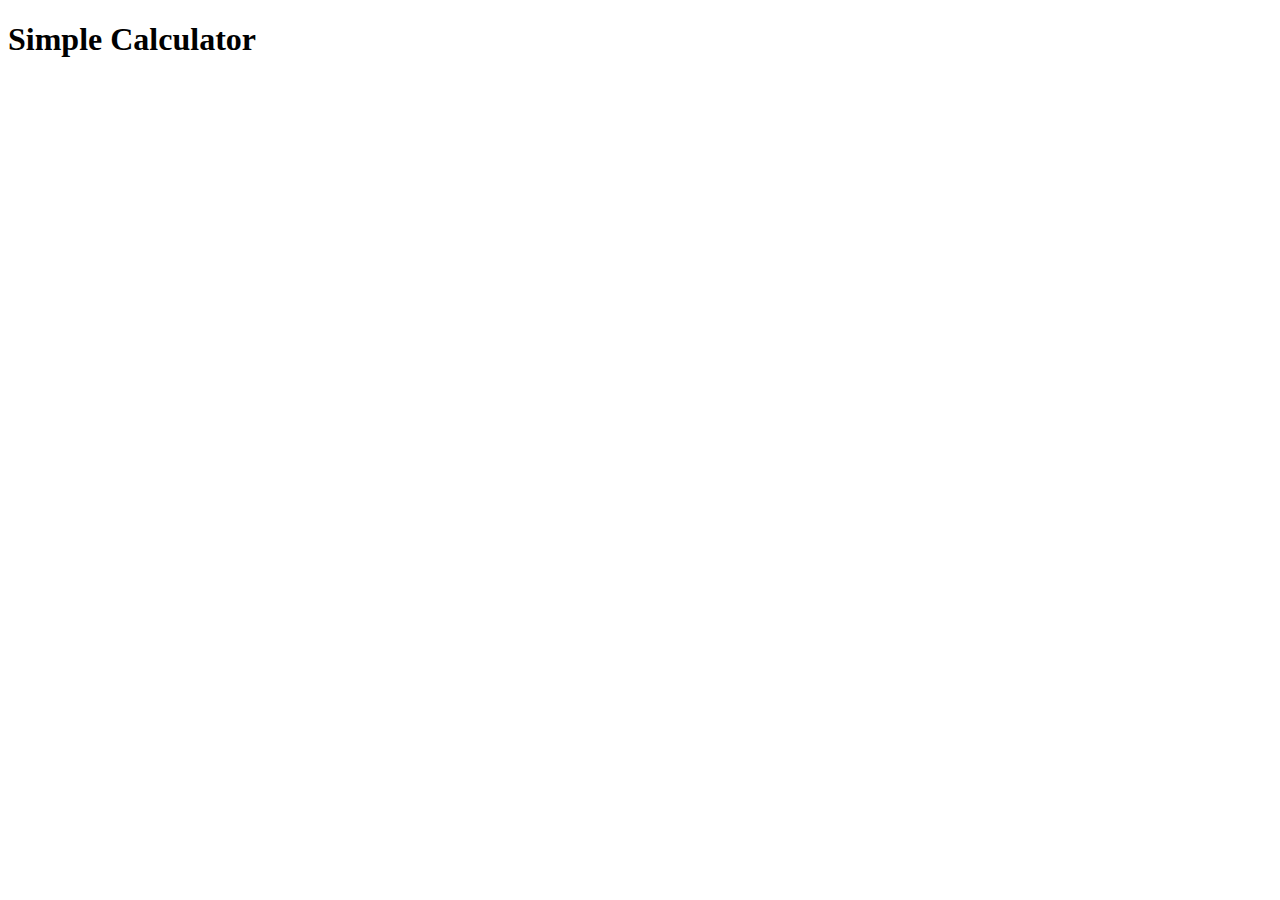
==== templates/form.html @ 794bb4ff "i see" ====
<!DOCTYPE html>
<html>
    <head>
        <title>Simple Calculator</title>
    </head>
    <body>
        <div class="wrapper">
            <form action="">
                <h1>Simple Calculator</h1>
        </div>
    </body>
</html>
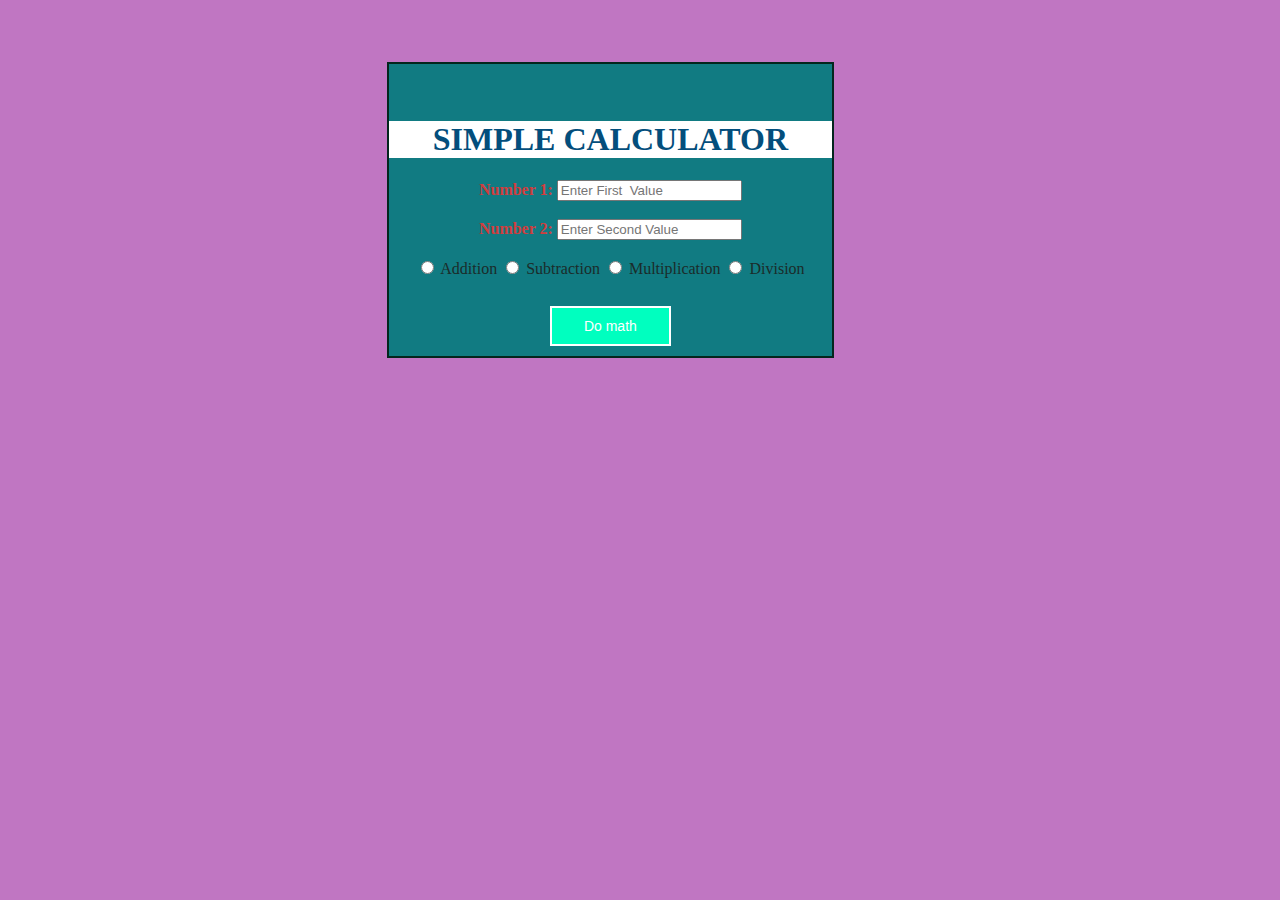
==== commit cd96023e: "aaaaaaaaaahhhhh" ====
--- a/templates/form.html
+++ b/templates/form.html
@@ -1,12 +1,54 @@
 <!DOCTYPE html>
-<html>
+<html lang="en">
     <head>
         <title>Simple Calculator</title>
+        <style>
+            .button {
+			  background-color: hsl(165, 100%, 50%);
+			  border: none;
+			  color: white;
+			  padding: 10px 32px;
+			  text-align: center;
+			  text-decoration: none;
+			  display: inline-block;
+			  font-size: 14px;
+			  margin: 10px 2px;
+			  cursor: pointer;
+            }
+        </style>
     </head>
-    <body>
-        <div class="wrapper">
-            <form action="">
-                <h1>Simple Calculator</h1>
+    <body align="center" style="background-color: rgb(192, 118, 194); color: white;">
+        <br><br><br>
+        <div style="width: 100%; height: 100%; display: flex; margin: 0;">
+            <div style="width:30%"></div>
+            <div style="width:35%; color: rgb(191, 85, 191); background-color:rgb(17, 123, 130); color: hsl(173, 24%, 14%); border: 2px solid hsl(165, 86%, 8%);">
+            <br><br>
+            <div align="center" style="background-color: white; color: hsl(203, 95%, 25%);"><h1>SIMPLE CALCULATOR</h1></div>
+            <form action="/result" method="post">
+                <div align="center">
+                    <label style="color: rgb(207, 62, 62);"><b>Number 1:</b></label>
+                    <input type="number" id="num1" name="num1" placeholder="Enter First  Value">
+                </div>
+                <br>
+                <div align="center">
+                    <label style="color: rgb(207, 62, 62);"><b>Number 2:</b></label>
+                    <input type="number" id="num2" name="num2" placeholder="Enter Second Value">
+                </div>
+                <br>
+
+                <div>
+                    <input type="radio" id="Addition" name="yor_job" value="Addition">
+                    <label for="Addition">Addition</label>
+                    <input type="radio" id="Subtraction" name="yor_job" value="Subtraction">
+                    <label for="Subtraction">Subtraction</label>
+                    <input type="radio" id="Multiplication" name="yor_job" value="Multiplication">
+                    <label for="Multiplication">Multiplication</label>
+                    <input type="radio" id="Division" name="yor_job" value="Division">
+                    <label for="Division">Division</label><br>
+                </div>
+                <br>
+                <div style="padding: 1px 1px 1px 1px 150px;"><input class="button" type="submit" value="Do math" style="border: 2px solid white;" </div
         </div>
+        <br>
     </body>
 </html>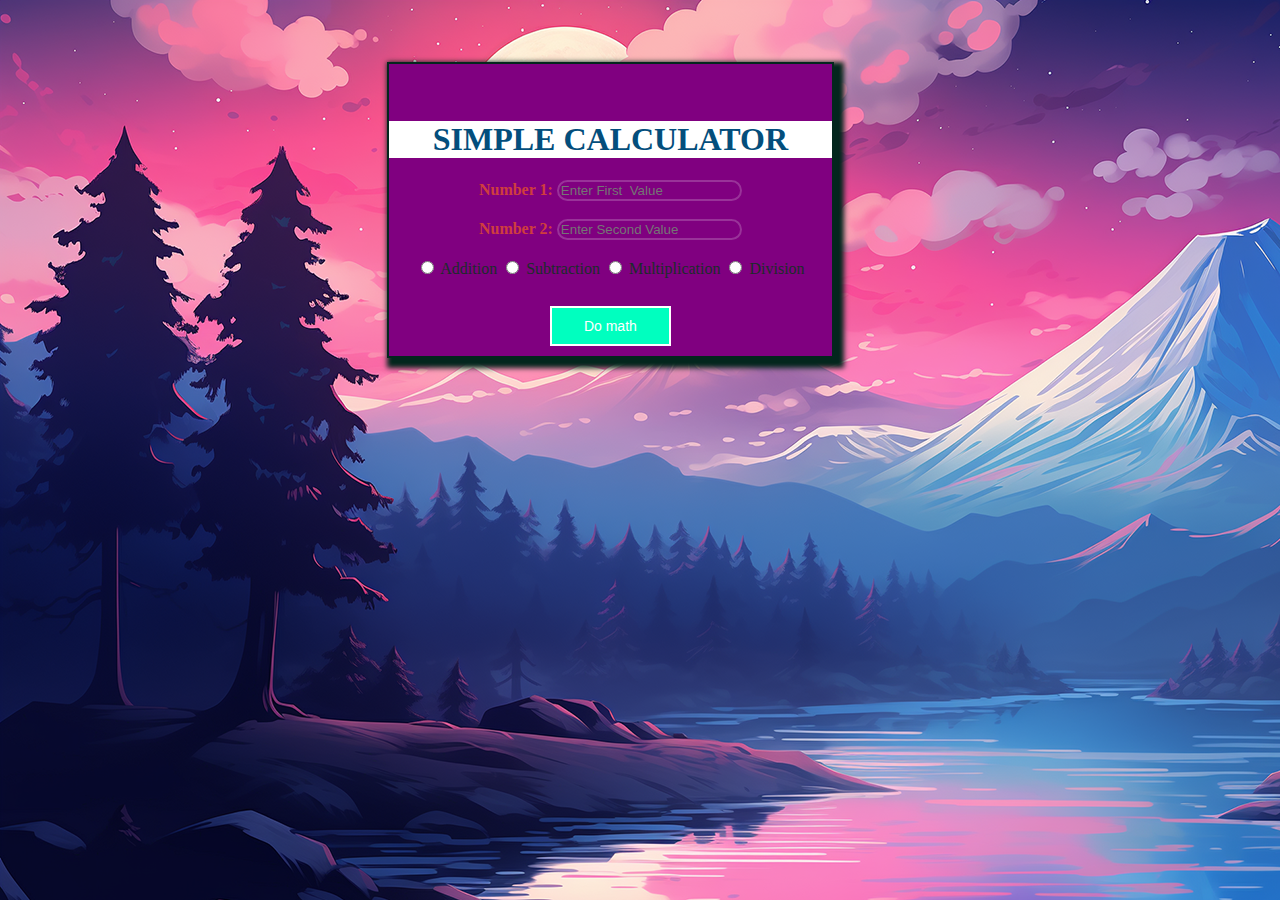
==== commit 0398e9de: "aaaaaaaahhhhhhhhh" ====
--- a/templates/form.html
+++ b/templates/form.html
@@ -17,22 +17,22 @@
             }
         </style>
     </head>
-    <body align="center" style="background-color: rgb(192, 118, 194); color: white;">
+    <body align="center" style="background-image: url(/image/anime-art.png);">
         <br><br><br>
         <div style="width: 100%; height: 100%; display: flex; margin: 0;">
             <div style="width:30%"></div>
-            <div style="width:35%; color: rgb(191, 85, 191); background-color:rgb(17, 123, 130); color: hsl(173, 24%, 14%); border: 2px solid hsl(165, 86%, 8%);">
+            <div style="width:35%; color: black; background-color: purple; color: hsl(173, 24%, 14%); border: 2px solid hsl(165, 86%, 8%); box-shadow: 5px 5px 5px 5px hsl(165, 86%, 8%);">
             <br><br>
             <div align="center" style="background-color: white; color: hsl(203, 95%, 25%);"><h1>SIMPLE CALCULATOR</h1></div>
             <form action="/result" method="post">
                 <div align="center">
                     <label style="color: rgb(207, 62, 62);"><b>Number 1:</b></label>
-                    <input type="number" id="num1" name="num1" placeholder="Enter First  Value">
+                    <input type="number" id="num1" name="num1" placeholder="Enter First  Value" style="background: transparent; border: 2px solid rgba(255, 255, 255, .2); border-radius: 30px ;">
                 </div>
                 <br>
                 <div align="center">
                     <label style="color: rgb(207, 62, 62);"><b>Number 2:</b></label>
-                    <input type="number" id="num2" name="num2" placeholder="Enter Second Value">
+                    <input type="number" id="num2" name="num2" placeholder="Enter Second Value" style="background: transparent; border: 2px solid rgba(255, 255, 255, .2); border-radius: 30px;">
                 </div>
                 <br>
 
@@ -47,7 +47,7 @@
                     <label for="Division">Division</label><br>
                 </div>
                 <br>
-                <div style="padding: 1px 1px 1px 1px 150px;"><input class="button" type="submit" value="Do math" style="border: 2px solid white;" </div
+                <div style="padding: 1px 1px 1px 1px 150px; border-radius: 30px;"><input class="button" type="submit" value="Do math" style="border: 2px solid white;" </div
         </div>
         <br>
     </body>
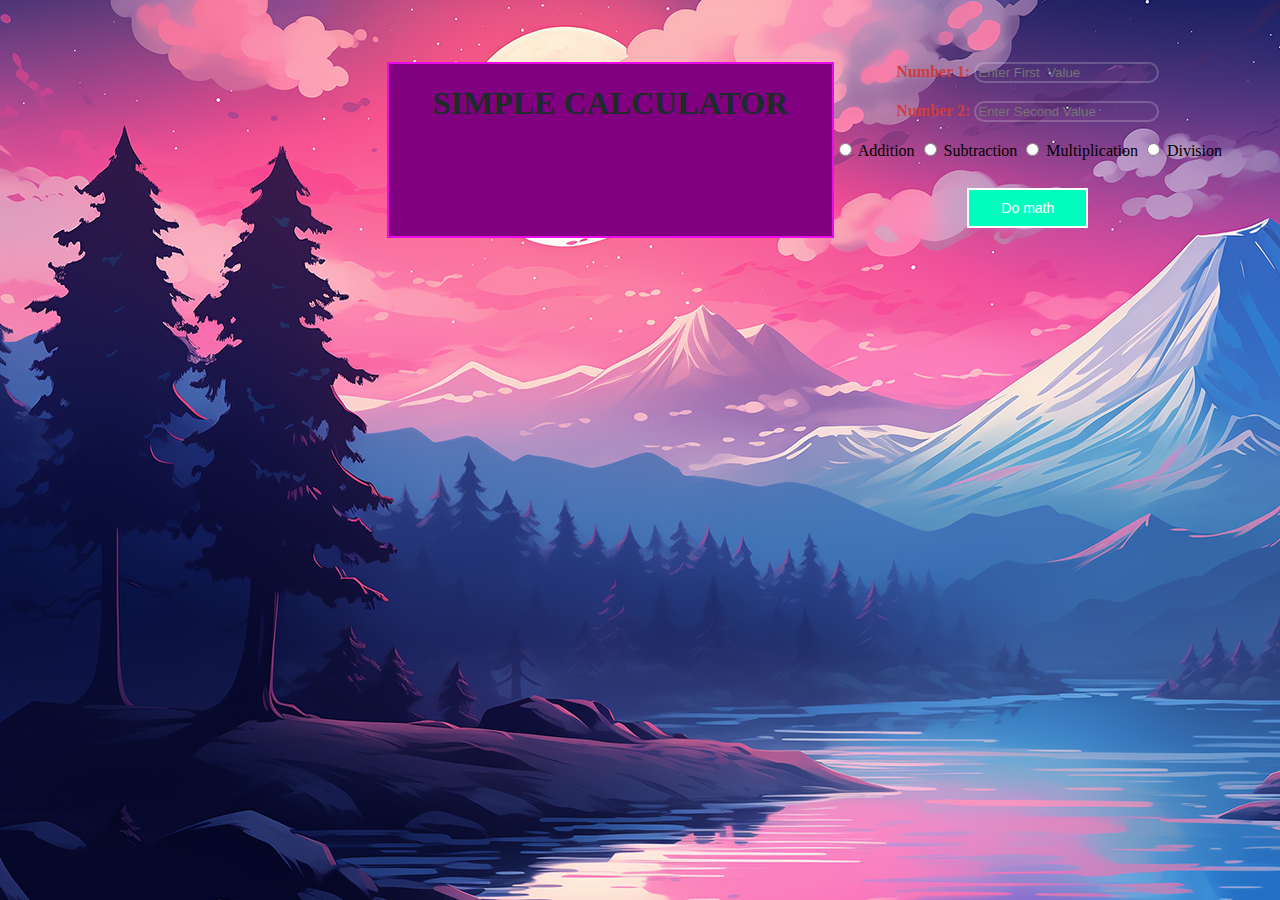
==== commit e17886f0: "aaaaaaaaaaahhhhhhhhhhhhhh" ====
--- a/templates/form.html
+++ b/templates/form.html
@@ -1,7 +1,8 @@
 <!DOCTYPE html>
 <html lang="en">
     <head>
-        <title>Simple Calculator</title>
+        <title>Simple Calculator | Noxzyous</title>
+        <meta charset="UTF-8">
         <style>
             .button {
 			  background-color: hsl(165, 100%, 50%);
@@ -17,13 +18,14 @@
             }
         </style>
     </head>
-    <body align="center" style="background-image: url(/image/anime-art.png);">
+
+    <body align="middle" style="background-image: url(/static/anime-art.png);">
         <br><br><br>
         <div style="width: 100%; height: 100%; display: flex; margin: 0;">
             <div style="width:30%"></div>
-            <div style="width:35%; color: black; background-color: purple; color: hsl(173, 24%, 14%); border: 2px solid hsl(165, 86%, 8%); box-shadow: 5px 5px 5px 5px hsl(165, 86%, 8%);">
+            <div style="width:35%; color: black; background-color: purple; color: hsl(173, 24%, 14%); border: 2px solid hsl(300, 90%, 48%);>
             <br><br>
-            <div align="center" style="background-color: white; color: hsl(203, 95%, 25%);"><h1>SIMPLE CALCULATOR</h1></div>
+            <div align="center" style="background-color: white; color: hsl(0, 0%, 100%);"><h1>SIMPLE CALCULATOR</h1></div>
             <form action="/result" method="post">
                 <div align="center">
                     <label style="color: rgb(207, 62, 62);"><b>Number 1:</b></label>
@@ -33,7 +35,7 @@
                 <div align="center">
                     <label style="color: rgb(207, 62, 62);"><b>Number 2:</b></label>
                     <input type="number" id="num2" name="num2" placeholder="Enter Second Value" style="background: transparent; border: 2px solid rgba(255, 255, 255, .2); border-radius: 30px;">
-                </div>
+                </div> 
                 <br>
 
                 <div>
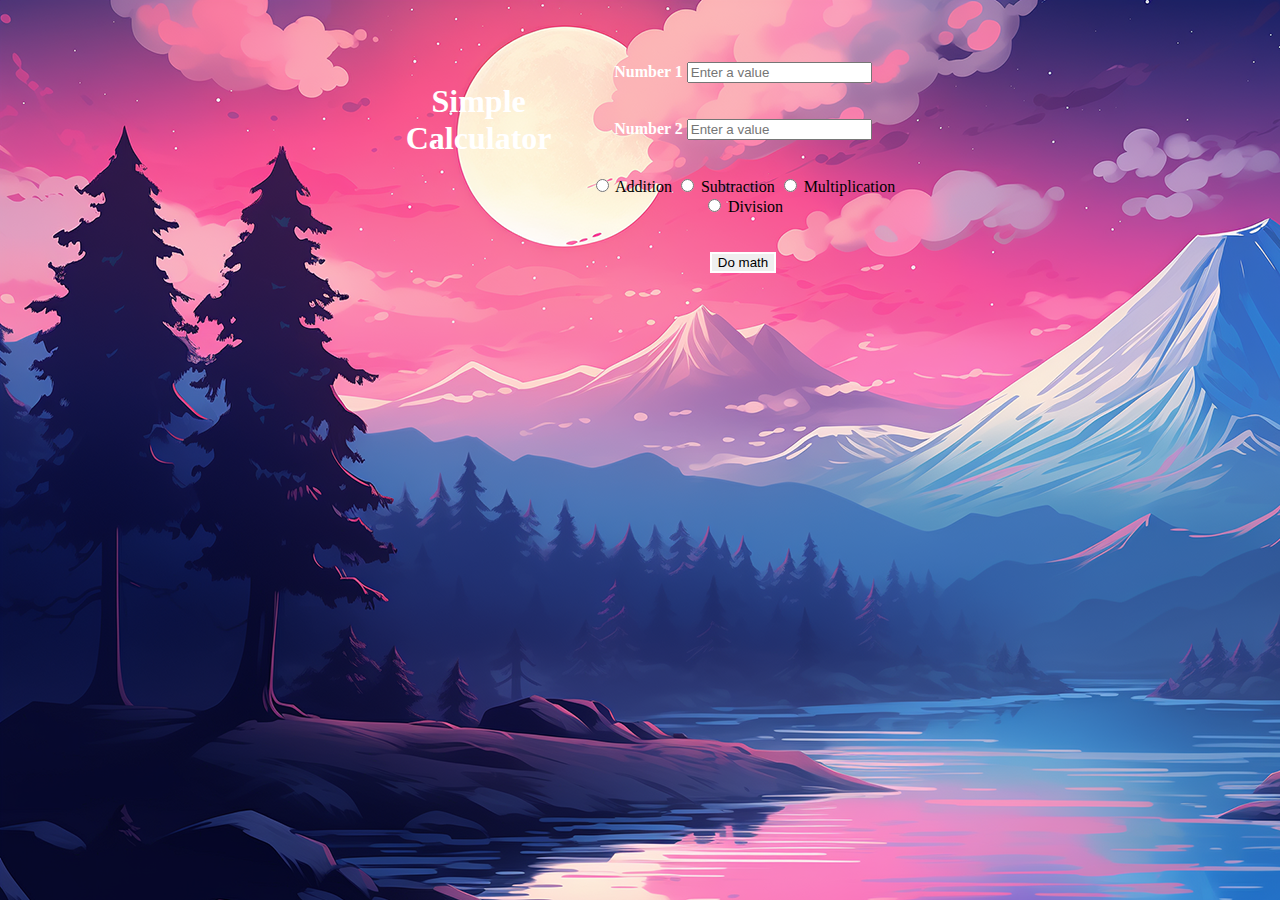
==== commit aec1a81d: "oh yeah!" ====
--- a/templates/form.html
+++ b/templates/form.html
@@ -1,56 +1,43 @@
 <!DOCTYPE html>
-<html lang="en">
+<html>
     <head>
         <title>Simple Calculator | Noxzyous</title>
-        <meta charset="UTF-8">
-        <style>
-            .button {
-			  background-color: hsl(165, 100%, 50%);
-			  border: none;
-			  color: white;
-			  padding: 10px 32px;
-			  text-align: center;
-			  text-decoration: none;
-			  display: inline-block;
-			  font-size: 14px;
-			  margin: 10px 2px;
-			  cursor: pointer;
-            }
-        </style>
     </head>
 
-    <body align="middle" style="background-image: url(/static/anime-art.png);">
+    <body align="center" style="background-image: url(/static/anime-art.png);" >
         <br><br><br>
         <div style="width: 100%; height: 100%; display: flex; margin: 0;">
-            <div style="width:30%"></div>
-            <div style="width:35%; color: black; background-color: purple; color: hsl(173, 24%, 14%); border: 2px solid hsl(300, 90%, 48%);>
+        <div style="width: 35%;"></div>
+        <br><br>
+        <div style="color: white;"><h1>Simple Calculator</h1></div>
+        <form action='/result' method="post">
+            <div align="center">
+                <label style="color: white;"><b>Number 1</b></label>
+                <input type="number" id="num1" name="num1" placeholder="Enter a value">
+            </div>
             <br><br>
-            <div align="center" style="background-color: white; color: hsl(0, 0%, 100%);"><h1>SIMPLE CALCULATOR</h1></div>
-            <form action="/result" method="post">
-                <div align="center">
-                    <label style="color: rgb(207, 62, 62);"><b>Number 1:</b></label>
-                    <input type="number" id="num1" name="num1" placeholder="Enter First  Value" style="background: transparent; border: 2px solid rgba(255, 255, 255, .2); border-radius: 30px ;">
-                </div>
-                <br>
-                <div align="center">
-                    <label style="color: rgb(207, 62, 62);"><b>Number 2:</b></label>
-                    <input type="number" id="num2" name="num2" placeholder="Enter Second Value" style="background: transparent; border: 2px solid rgba(255, 255, 255, .2); border-radius: 30px;">
-                </div> 
-                <br>
+            <div align="center">
+                <label style="color: white;"><b>Number 2</b></label>
+                <input type="number" id="num2" name="num2" placeholder="Enter a value">
+            </div>
+            <br><br>
 
-                <div>
-                    <input type="radio" id="Addition" name="yor_job" value="Addition">
-                    <label for="Addition">Addition</label>
-                    <input type="radio" id="Subtraction" name="yor_job" value="Subtraction">
-                    <label for="Subtraction">Subtraction</label>
-                    <input type="radio" id="Multiplication" name="yor_job" value="Multiplication">
-                    <label for="Multiplication">Multiplication</label>
-                    <input type="radio" id="Division" name="yor_job" value="Division">
-                    <label for="Division">Division</label><br>
-                </div>
-                <br>
-                <div style="padding: 1px 1px 1px 1px 150px; border-radius: 30px;"><input class="button" type="submit" value="Do math" style="border: 2px solid white;" </div
+            <div>
+                <input type="radio" id="Addition" name="yor_job" value="Addition">
+                <label for="Addition">Addition</label>
+                <input type="radio" id="Subtraction" name="yor_job" value="Subtraction">
+                <label for="Subtraction">Subtraction</label>
+                <input type="radio" id="Multiplication" name="yor_job" value="Multiplication">
+                <label for="Multiplication">Multiplication</label>
+                <input type="radio" id="Division" name="yor_job" value="Division">
+                <label for="Division">Division</label>
+            </div>
+            <br><br>
+            <div align="middle style="padding: 1px 1px 1px 150px;"><input type="submit" value="Do math" style="border: 2px solid white;"</div>
+            <br><br>
+            </form>
         </div>
-        <br>
+            <div style="width: 35%;"></div>
+    </div>
     </body>
 </html>